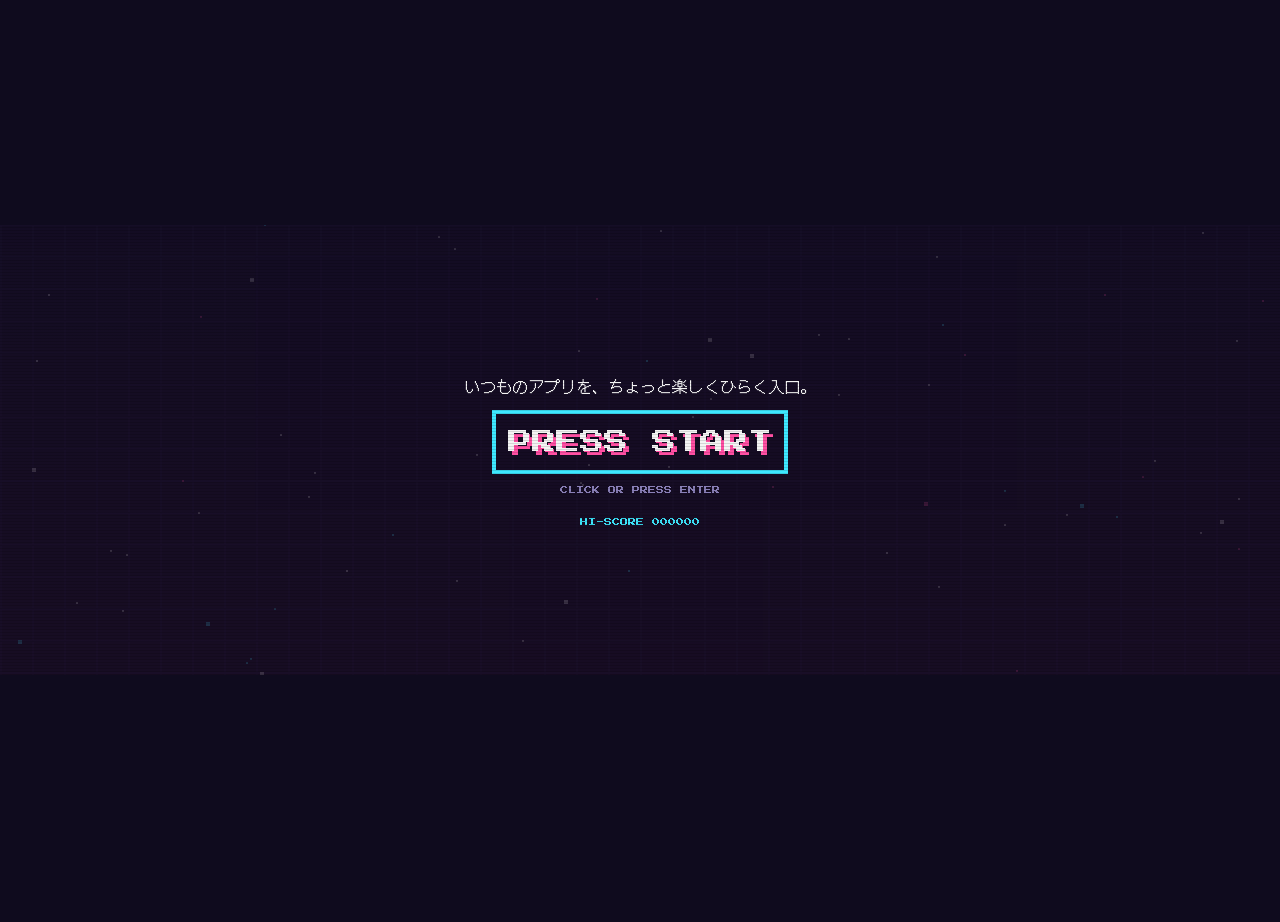
==== ig/index.html @ 7dc94936 "v1.65 (wip): count visitors with Cloudflare Web Analytics; SNS entry pages /x/ /ig/ /tt/ /yt/ Token " ====
<!doctype html>
<html lang="ja">
<head>
  <meta charset="utf-8">
  <meta name="viewport" content="width=device-width, initial-scale=1">
  <title>WARPIX LINK</title>
  <!-- SNS の プロフィールから きた ひとの 入口（v1.65）。かぞえたら すぐ 本体へ。ほかの 入口も おなじ ちゅうみ -->
  <meta name="robots" content="noindex">
  <link rel="canonical" href="https://link.warpix.app/">
  <style>html, body { margin: 0; height: 100%; background: #0f0b1e; }</style>
  <script src="../config.js"></script>
  <script src="../count.js"></script>
</head>
<body>
  <script>
    addEventListener("load", () => setTimeout(() => location.replace("../"), 0));
  </script>
</body>
</html>
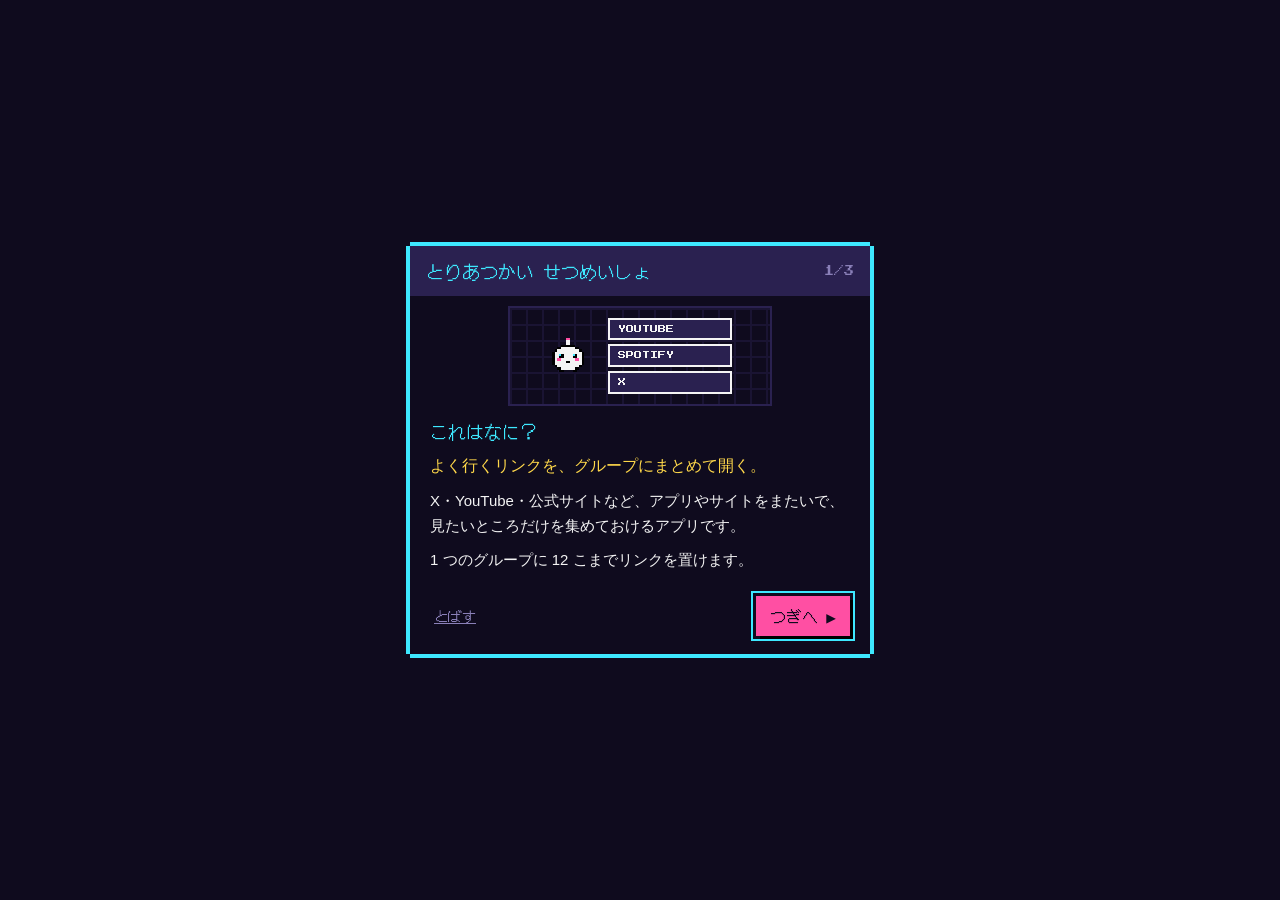
==== commit 0deafb31: "SEO/AIO: canonical, WebApplication and FAQPage JSON-LD, Organization sameAs, llms.txt, sitemap lastm" ====
--- a/ig/index.html
+++ b/ig/index.html
@@ -4,9 +4,9 @@
   <meta charset="utf-8">
   <meta name="viewport" content="width=device-width, initial-scale=1">
   <title>WARPIX LINK</title>
-  <!-- SNS の プロフィールから きた ひとの 入口（v1.65）。かぞえたら すぐ 本体へ。ほかの 入口も おなじ ちゅうみ -->
+  <!-- SNS の プロフィールから きた ひとの 入口（v1.65）。かぞえたら すぐ 本体へ。ほかの 入口も おなじ ちゅうみ。
+       けんさくには ださない（noindex だけ。canonical と いっしょに すると ぎゃくの あいずに なるので はずした） -->
   <meta name="robots" content="noindex">
-  <link rel="canonical" href="https://link.warpix.app/">
   <style>html, body { margin: 0; height: 100%; background: #0f0b1e; }</style>
   <script src="../config.js"></script>
   <script src="../count.js"></script>
